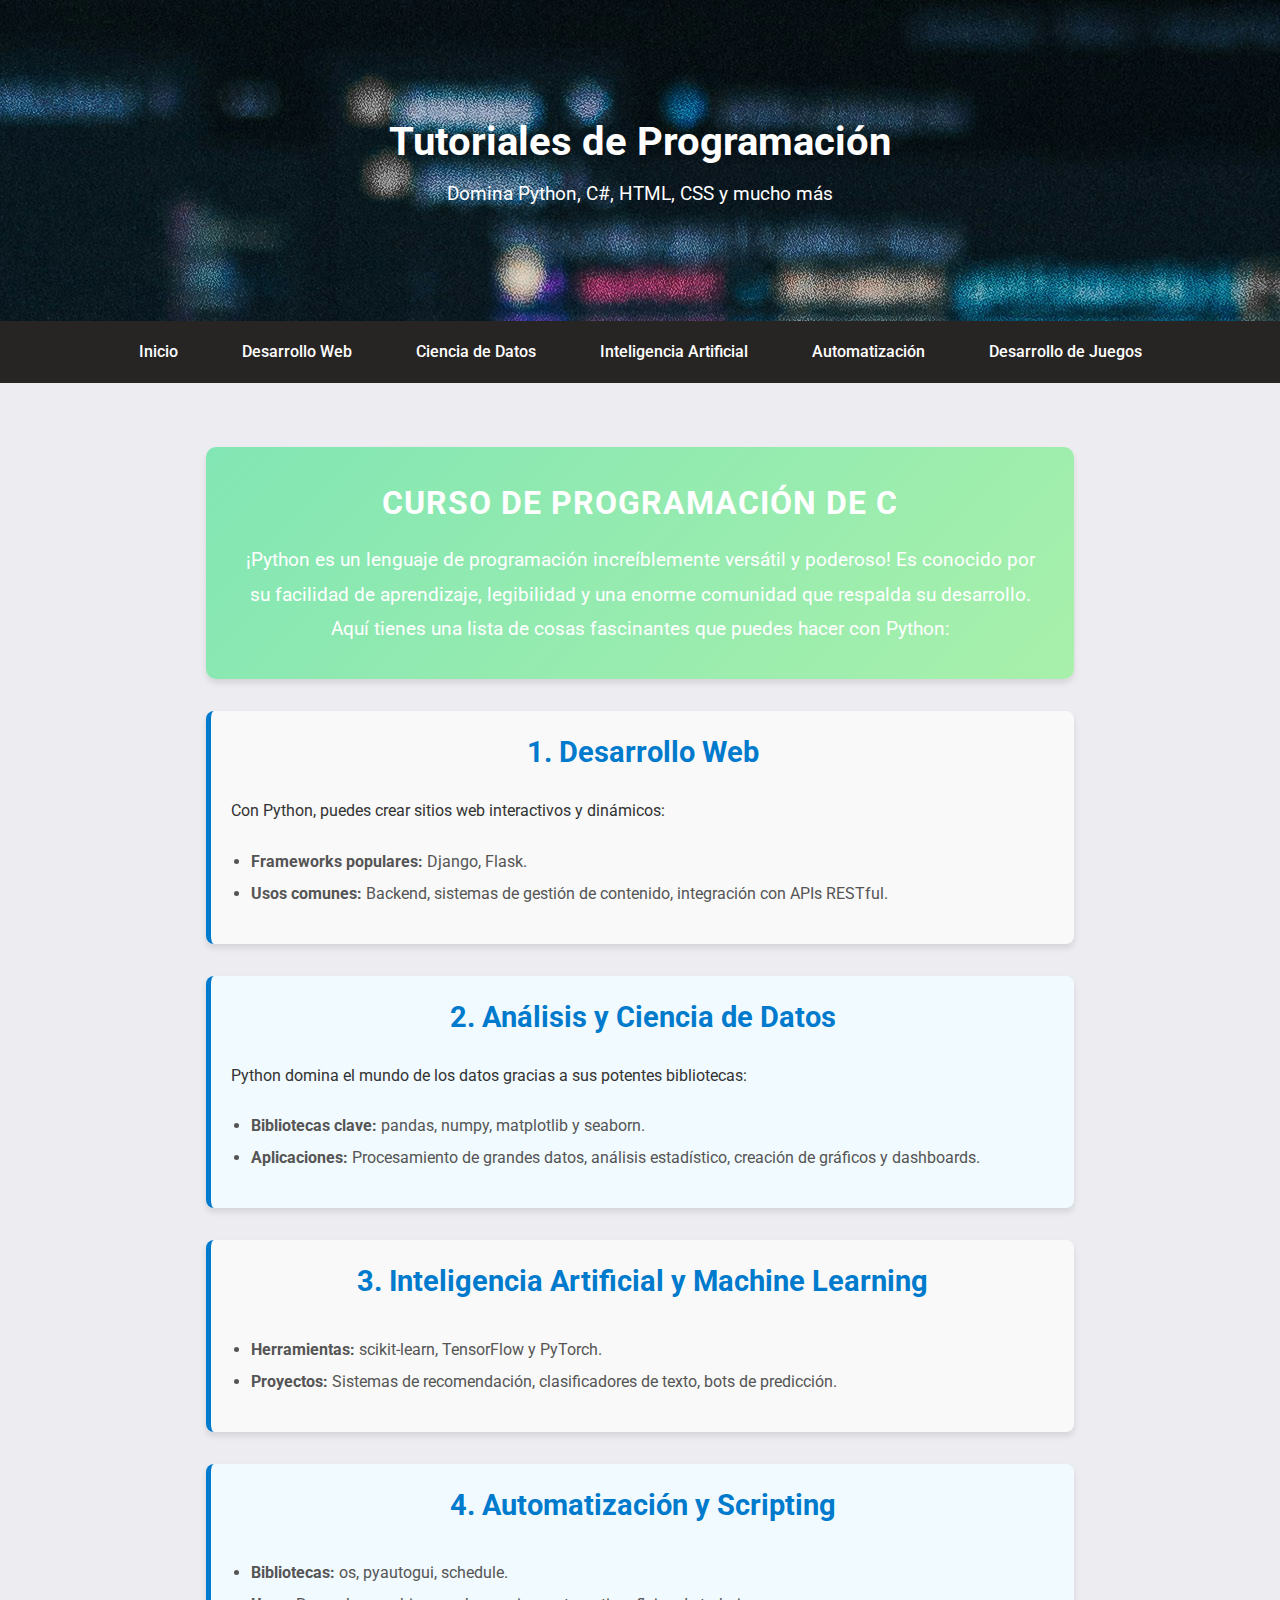
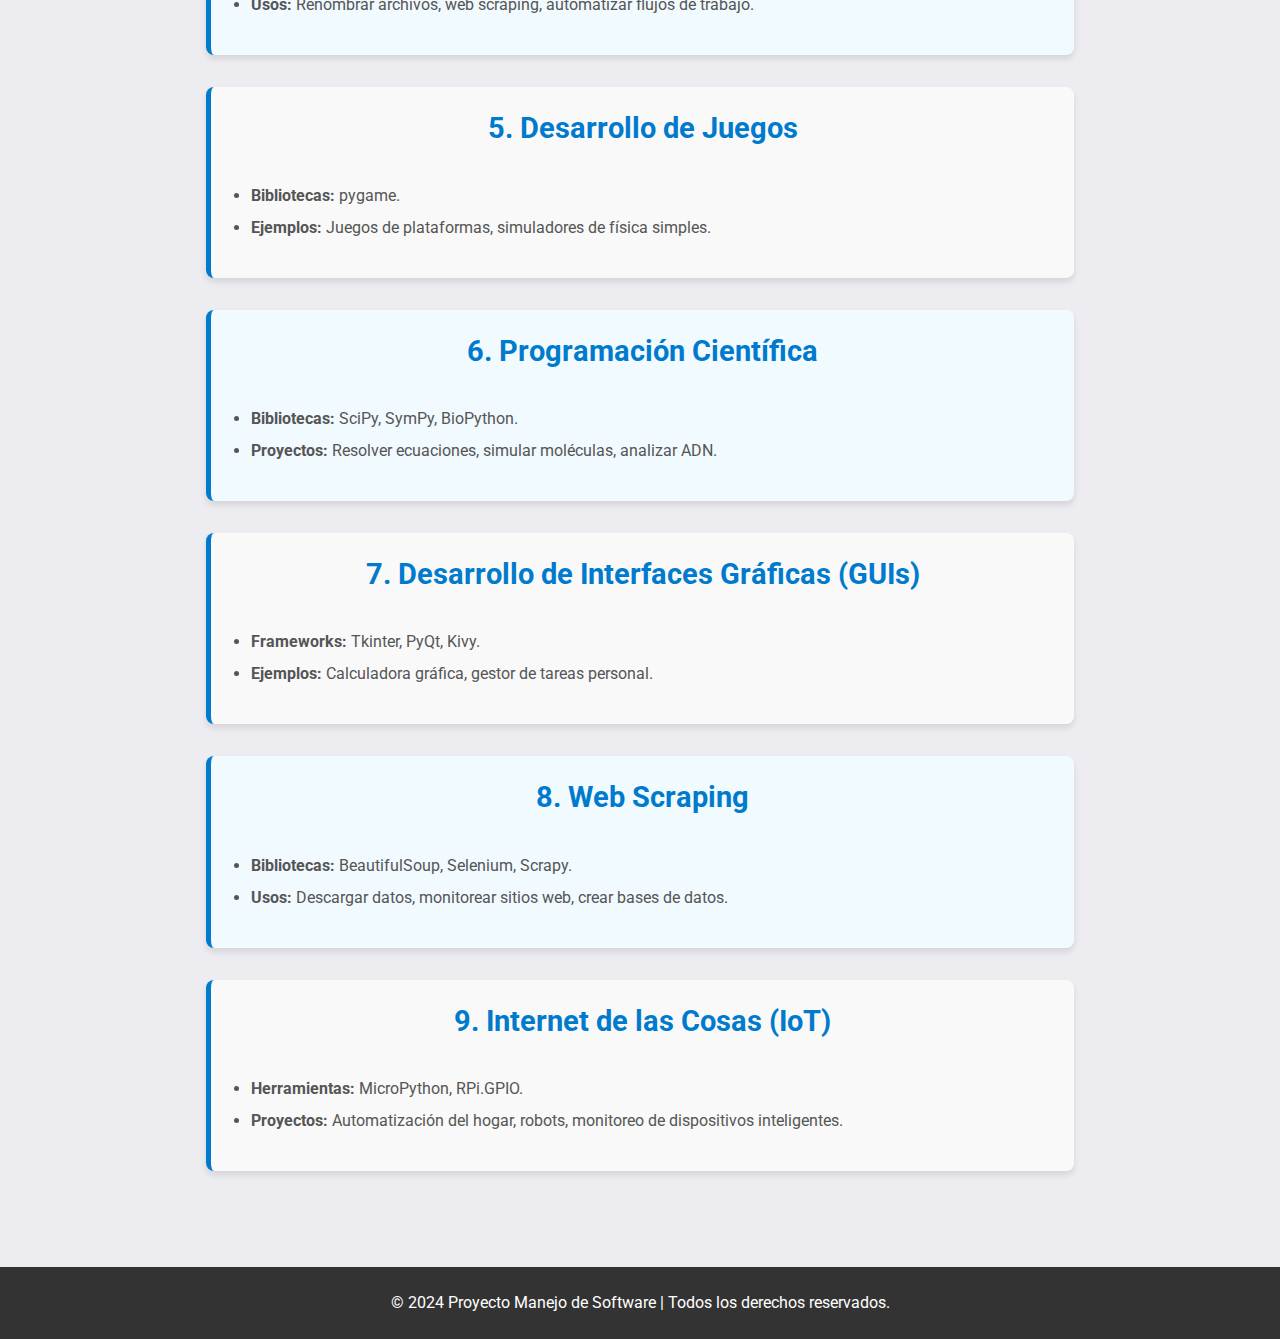
==== c_page.html @ 2addc81b "Diseño de las paginas para cada apartado" ====
<!DOCTYPE html>
<html lang="es">
<head>
    <meta charset="UTF-8">
    <meta name="viewport" content="width=device-width, initial-scale=1.0"> 
    <meta http-equiv="X-UA-Compatible" content="ie=edge">
    <title>Tutorial de C</title>
    <link rel="preconnect" href="https://fonts.googleapis.com">
    <link rel="stylesheet" href="styles_indivduales.css">
    <link href="https://fonts.googleapis.com/css2?family=Roboto:wght@400;500;700&display=swap" rel="stylesheet">
</head>
<body>

    <header>
        <h1>Tutoriales de Programación</h1>
        <p>Domina Python, C#, HTML, CSS y mucho más</p>
    </header>

    <!-- Sección de la navegación -->
    <nav>
    
        <a href="index.html">Inicio</a>
        <a href="#desarrollo-web">Desarrollo Web</a>
        <a href="#ciencia-datos">Ciencia de Datos</a>
        <a href="#inteligencia-artificial">Inteligencia Artificial</a>
        <a href="#automatizacion">Automatización</a>
        <a href="#desarrollo-juegos">Desarrollo de Juegos</a>
    </nav>

    <main>
        <!-- Introducción -->
        <section id="apartado" class="progra">
            <h3>Curso de Programación de C</h3>
            <p> ¡Python es un lenguaje de programación increíblemente versátil y poderoso! Es conocido
                 por su facilidad de aprendizaje, legibilidad y una enorme comunidad que respalda su desarrollo.
                  Aquí tienes una lista de cosas fascinantes que puedes hacer con Python: </p>
        </section>

        <!-- Sección 1: Desarrollo Web -->
        <section id="desarrollo-web" class="tutorial">
            <h2>1. Desarrollo Web</h2>
            <p>Con Python, puedes crear sitios web interactivos y dinámicos:</p>
            <ul>
                <li><b>Frameworks populares:</b> Django, Flask.</li>
                <li><b>Usos comunes:</b> Backend, sistemas de gestión de contenido, integración con APIs RESTful.</li>
            </ul>
        </section>

        <!-- Sección 2: Ciencia de Datos -->
        <section id="ciencia-datos" class="tutorial">
            <h2>2. Análisis y Ciencia de Datos</h2>
            <p>Python domina el mundo de los datos gracias a sus potentes bibliotecas:</p>
            <ul>
                <li><b>Bibliotecas clave:</b> pandas, numpy, matplotlib y seaborn.</li>
                <li><b>Aplicaciones:</b> Procesamiento de grandes datos, análisis estadístico, creación de gráficos y dashboards.</li>
            </ul>
        </section>

        <!-- Sección 3: Inteligencia Artificial -->
        <section id="inteligencia-artificial" class="tutorial">
            <h2>3. Inteligencia Artificial y Machine Learning</h2>
            <ul>
                <li><b>Herramientas:</b> scikit-learn, TensorFlow y PyTorch.</li>
                <li><b>Proyectos:</b> Sistemas de recomendación, clasificadores de texto, bots de predicción.</li>
            </ul>
        </section>

        <!-- Sección 4: Automatización -->
        <section id="automatizacion" class="tutorial">
            <h2>4. Automatización y Scripting</h2>
            <ul>
                <li><b>Bibliotecas:</b> os, pyautogui, schedule.</li>
                <li><b>Usos:</b> Renombrar archivos, web scraping, automatizar flujos de trabajo.</li>
            </ul>
        </section>

        <!-- Sección 5: Desarrollo de Juegos -->
        <section id="desarrollo-juegos" class="tutorial">
            <h2>5. Desarrollo de Juegos</h2>
            <ul>
                <li><b>Bibliotecas:</b> pygame.</li>
                <li><b>Ejemplos:</b> Juegos de plataformas, simuladores de física simples.</li>
            </ul>
        </section>

        <!-- Más secciones según tu contenido -->
        <!-- Sección 6: Programación Científica -->
        <section id="programacion-cientifica" class="tutorial">
            <h2>6. Programación Científica</h2>
            <ul>
                <li><b>Bibliotecas:</b> SciPy, SymPy, BioPython.</li>
                <li><b>Proyectos:</b> Resolver ecuaciones, simular moléculas, analizar ADN.</li>
            </ul>
        </section>

        <!-- Sección 7: GUIs -->
        <section id="gui" class="tutorial">
            <h2>7. Desarrollo de Interfaces Gráficas (GUIs)</h2>
            <ul>
                <li><b>Frameworks:</b> Tkinter, PyQt, Kivy.</li>
                <li><b>Ejemplos:</b> Calculadora gráfica, gestor de tareas personal.</li>
            </ul>
        </section>

        <!-- Sección 8: Web Scraping -->
        <section id="web-scraping" class="tutorial">
            <h2>8. Web Scraping</h2>
            <ul>
                <li><b>Bibliotecas:</b> BeautifulSoup, Selenium, Scrapy.</li>
                <li><b>Usos:</b> Descargar datos, monitorear sitios web, crear bases de datos.</li>
            </ul>
        </section>

        <!-- Sección 9: IoT -->
        <section id="iot" class="tutorial">
            <h2>9. Internet de las Cosas (IoT)</h2>
            <ul>
                <li><b>Herramientas:</b> MicroPython, RPi.GPIO.</li>
                <li><b>Proyectos:</b> Automatización del hogar, robots, monitoreo de dispositivos inteligentes.</li>
            </ul>
        </section>

        


    </main>
    <footer>
        <p>&copy; 2024 Proyecto Manejo de Software | Todos los derechos reservados.</p>
    </footer>

</body>
</html>
---- styles_indivduales.css ----
/* General */
* {
    margin: 0;
    padding: 0;
    box-sizing: border-box;
}

body {
    font-family: 'Roboto', sans-serif;
    background-color: #ededf1;
    color: #333;
    line-height: 1.5;
}

/* Header */
header {
    background-image: url("imagenes/fondo2.png");
    color: #fff;
    padding: 7rem; /* Alto del header */
    text-align: center;
}

header h1 {
    font-size: 2.5rem;
}

header p {
    font-size: 1.2rem;
    margin-top: 0.5rem;
}

/* Navegación */
nav {
    background: #272424;
    display: flex;
    justify-content: center;
    padding: 0.7rem 0;
}

nav a {
    color: white;
    text-decoration: none;
    margin: 0 1rem;
    padding: 0.5rem 1rem;
    font-weight: 500;
    border-radius: 5px;
    transition: background 0.3s;
}

nav a:hover {
    background: #72d877;
}

/* Contenido principal */
main {
    padding: 2rem 1rem;
    max-width: 900px;
    margin: 0 auto;
}

section {
    margin-bottom: 2rem;
    padding: 1.5rem;
    background: #fff;
    border-radius: 8px;
    box-shadow: 0 4px 6px rgba(0, 0, 0, 0.1);
}

/* Secciones específicas para la información */
.tutorial {
    display: flex;
    flex-direction: column; /* Alineación vertical */
    gap: 1rem;
    padding: 20px;
    margin-bottom: 2rem;
    background-color: #f9f9f9;
    border-left: 5px solid #007acc;
    border-radius: 8px;
    box-shadow: 0 4px 6px rgba(0, 0, 0, 0.1);
}

.tutorial:nth-child(odd) {
    background-color: #f1faff;
}

.tutorial img {
    width: 150px;
    height: 150px;
    object-fit: cover;
    border-radius: 8px;
    align-self: center; /* Centrar la imagen */
}

.tutorial h2 {
    font-size: 1.8rem;
    color: #007acc;
    margin-bottom: 0.5rem;
    text-align: center;
}

.tutorial p {
    font-size: 1rem;
    color: #333;
    line-height: 1.6;
    text-align: justify;
}

/* Listas dentro de las secciones */
.tutorial ul {
    padding-left: 20px;
    margin: 10px 0;
}

.tutorial ul li {
    font-size: 1rem;
    color: #555;
    margin-bottom: 8px;
}

.tutorial ul li:hover {
    color: #007acc;
    font-weight: bold;
}

/* Footer */
footer {
    background: #333;
    color: white;
    text-align: center;
    padding: 1.5rem;
    margin-top: 2rem;
}

/* Estilos específicos para la sección "progra" */
.progra {
    background: linear-gradient(135deg, #82e6b4, #a8f0ab); /* Fondo degradado */
    color: #fff; 
    padding: 2rem; /* Espaciado interno */
    margin: 2rem 0; /* Separación con otras secciones */
    border-radius: 10px; 
    box-shadow: 0 4px 6px rgba(0, 0, 0, 0.1); 
    text-align: center; 
}

.progra h3 {
    font-size: 2rem; 
    margin-bottom: 1rem; /* Espaciado debajo del título */
    text-transform: uppercase; 
    font-weight: bold; /* Negrita */
    letter-spacing: 1px; /* Espaciado entre letras */
}

.progra p {
    font-size: 1.2rem; 
    line-height: 1.8;
    margin: 0 auto; /* Centrado horizontal */
    max-width: 800px; /* Limitar el ancho del texto */
}

/* Efecto hover para darle un toque interactivo */
.progra:hover {
    transform: scale(1.03); /* Aumentar ligeramente el tamaño */
    transition: transform 0.3s ease; /* Transición suave */
}


/* Diseño responsivo */
@media screen and (max-width: 768px) {
    header h1 {
        font-size: 1.5rem;
    }

    header p {
        font-size: 1rem;
    }

    nav {
        flex-direction: column;
        align-items: center;
    }

    section {
        text-align: center;
    }

    .tutorial img {
        width: 120px;
        height: 120px;
    }

    .tutorial h2 {
        font-size: 1.5rem;
    }

    .tutorial p {
        font-size: 0.9rem;
    }
}
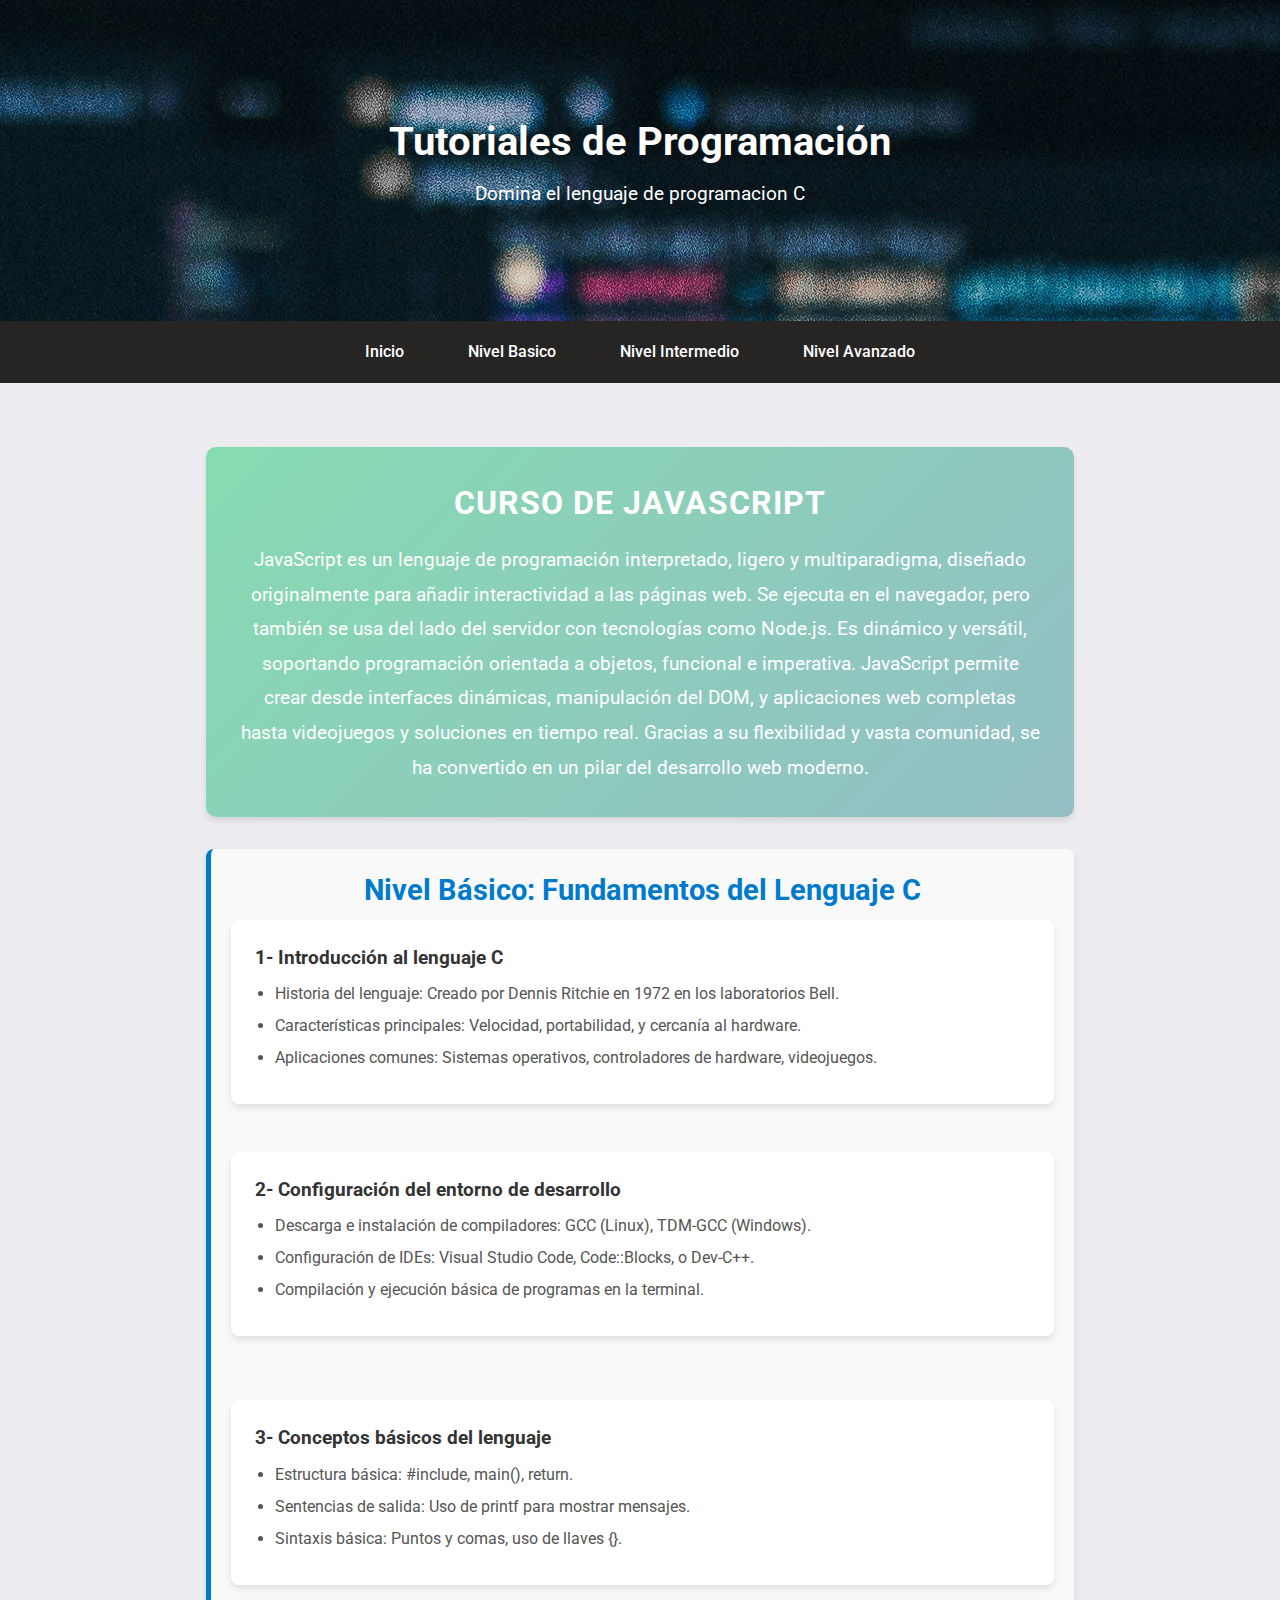
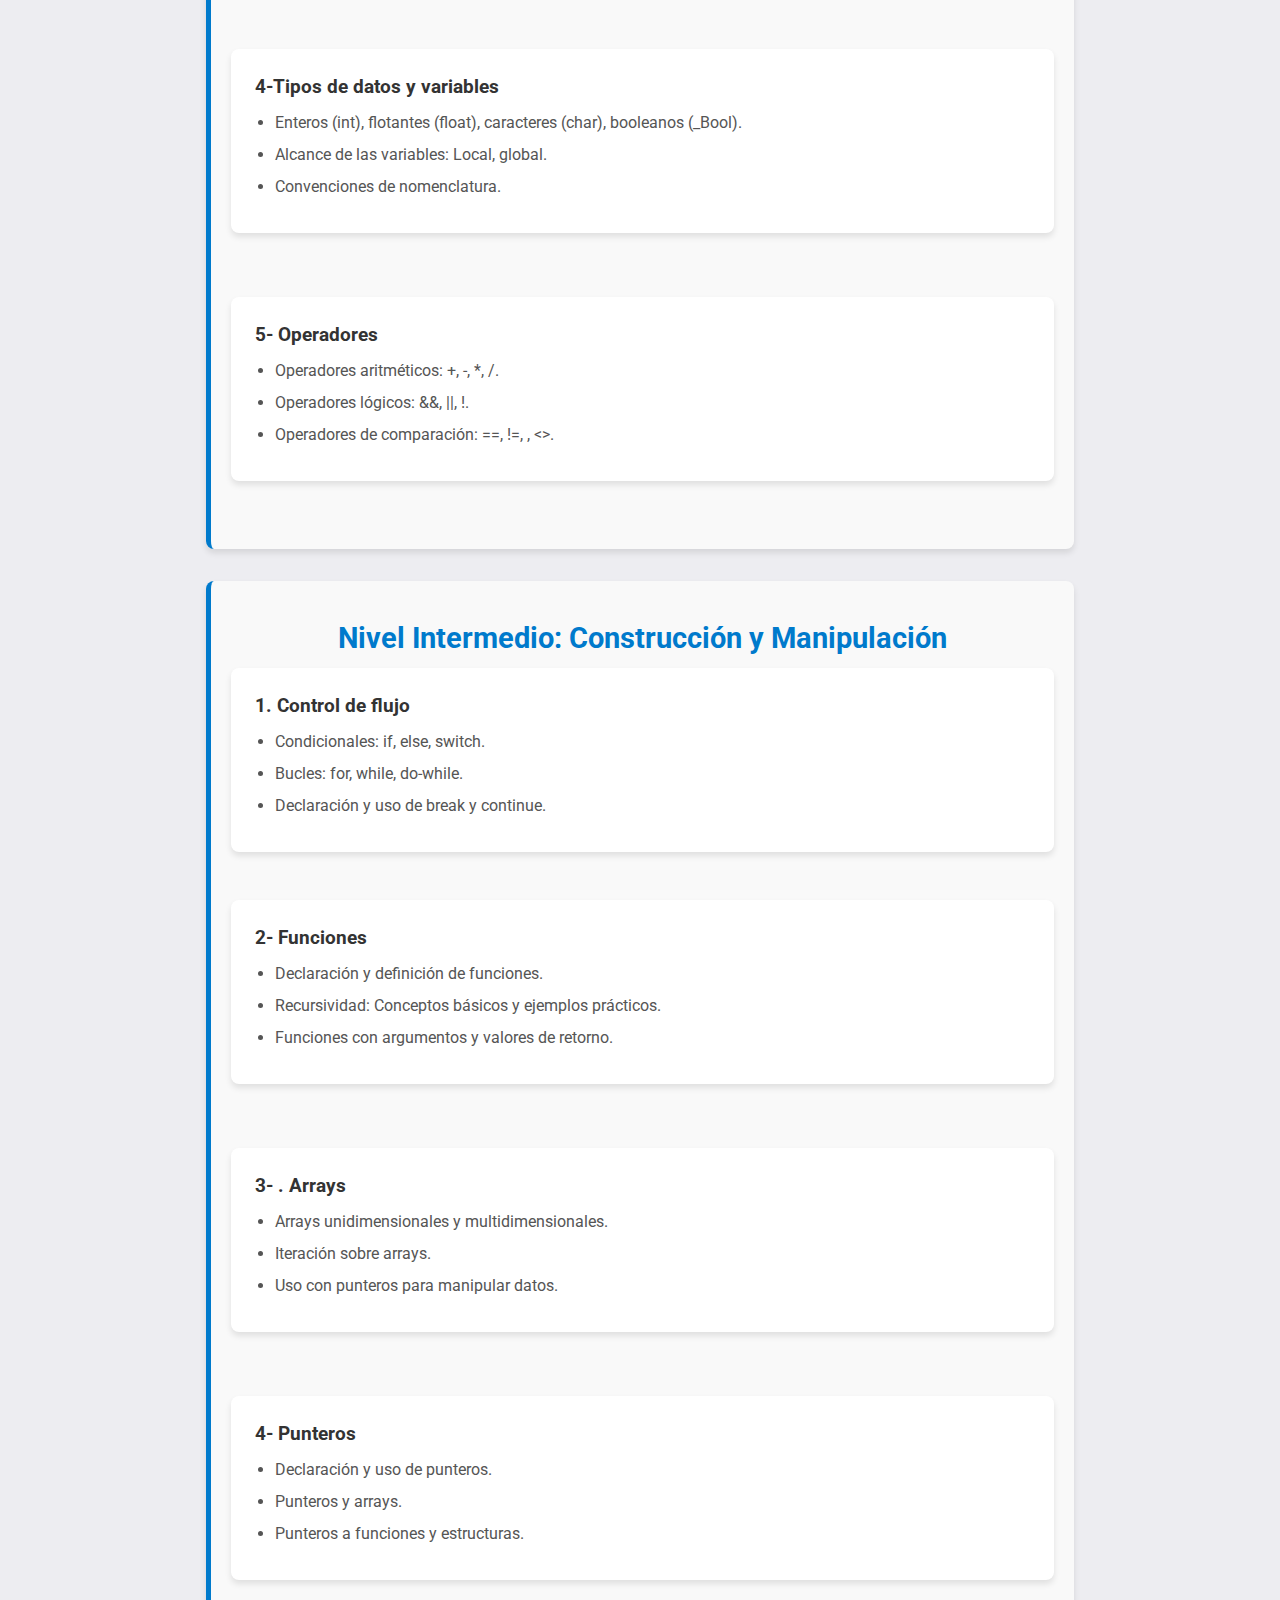
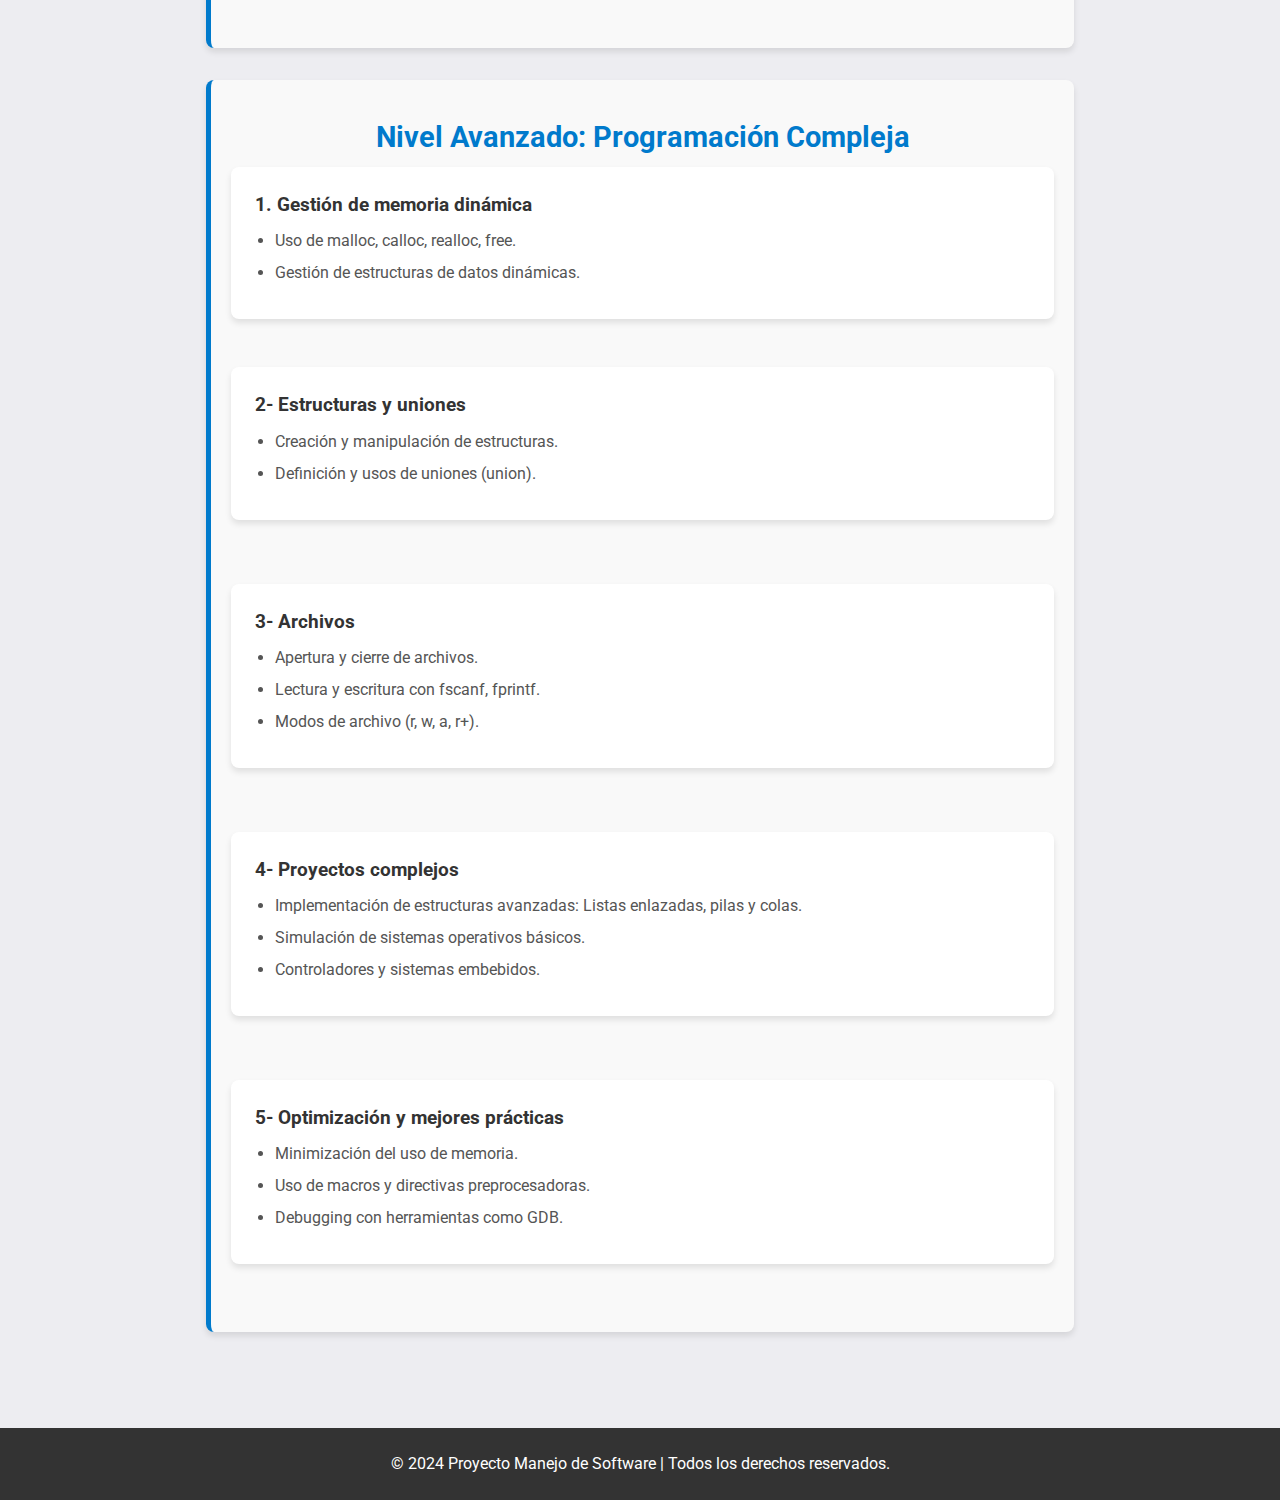
==== commit 3c3e2582: "Ultima moddificacion de la estructura del contenido" ====
--- a/c_page.html
+++ b/c_page.html
@@ -13,112 +13,168 @@
 
     <header>
         <h1>Tutoriales de Programación</h1>
-        <p>Domina Python, C#, HTML, CSS y mucho más</p>
+        <p>Domina el lenguaje de programacion C</p>
     </header>
 
     <!-- Sección de la navegación -->
     <nav>
     
         <a href="index.html">Inicio</a>
-        <a href="#desarrollo-web">Desarrollo Web</a>
-        <a href="#ciencia-datos">Ciencia de Datos</a>
-        <a href="#inteligencia-artificial">Inteligencia Artificial</a>
-        <a href="#automatizacion">Automatización</a>
-        <a href="#desarrollo-juegos">Desarrollo de Juegos</a>
+        <a href="#basico">Nivel Basico</a>
+        <a href="#intermedio">Nivel Intermedio</a>
+        <a href="#avanzado">Nivel Avanzado</a>
     </nav>
 
     <main>
         <!-- Introducción -->
         <section id="apartado" class="progra">
-            <h3>Curso de Programación de C</h3>
-            <p> ¡Python es un lenguaje de programación increíblemente versátil y poderoso! Es conocido
-                 por su facilidad de aprendizaje, legibilidad y una enorme comunidad que respalda su desarrollo.
-                  Aquí tienes una lista de cosas fascinantes que puedes hacer con Python: </p>
+            <h3>Curso de JavaScript</h3>
+            <p> JavaScript es un lenguaje de programación interpretado, ligero y multiparadigma, diseñado originalmente 
+                para añadir interactividad a las páginas web. Se ejecuta en el navegador, pero también se usa del lado 
+                del servidor con tecnologías como Node.js. Es dinámico y versátil, soportando programación orientada a
+                 objetos, funcional e imperativa. JavaScript permite crear desde interfaces dinámicas, manipulación del
+                  DOM, y aplicaciones web completas hasta videojuegos y soluciones en tiempo real. Gracias a su 
+                  flexibilidad y vasta comunidad, se ha convertido en un pilar del desarrollo web moderno.</p>
         </section>
 
-        <!-- Sección 1: Desarrollo Web -->
-        <section id="desarrollo-web" class="tutorial">
-            <h2>1. Desarrollo Web</h2>
-            <p>Con Python, puedes crear sitios web interactivos y dinámicos:</p>
+        <!-- Sección Nivel Basico-->
+        <section id="basico" class="tutorial">
+            <a href="https://pnext1.geeksforgeeks.org/courses/c-Programming-basic-to-advanced" target="_blank" class="section-link" style="display: block; text-decoration: none; color: inherit;">
+            <h2>Nivel Básico: Fundamentos del Lenguaje C</h2>
+            <section class="ajuste"> 
+            <h3>1-  Introducción al lenguaje C</h3>
             <ul>
-                <li><b>Frameworks populares:</b> Django, Flask.</li>
-                <li><b>Usos comunes:</b> Backend, sistemas de gestión de contenido, integración con APIs RESTful.</li>
+                <li>Historia del lenguaje: Creado por Dennis Ritchie en 1972 en los laboratorios Bell.</li>
+                <li>Características principales: Velocidad, portabilidad, y cercanía al hardware.</li>
+                <li>Aplicaciones comunes: Sistemas operativos, controladores de hardware, videojuegos.</li>
+            </section>
+            </ul>
+            <section class="ajuste"> 
+            <a href="https://pnext1.geeksforgeeks.org/courses/c-Programming-basic-to-advanced" target="_blank" class="section-link" style="display: block; text-decoration: none; color: inherit;">
+            <h3>2- Configuración del entorno de desarrollo</h3>
+            <ul> 
+            <li>Descarga e instalación de compiladores: GCC (Linux), TDM-GCC (Windows).</li>
+            <li>Configuración de IDEs: Visual Studio Code, Code::Blocks, o Dev-C++.</li>
+            <li>Compilación y ejecución básica de programas en la terminal.</li>
+            </ul>
+            </section>
+        <section class="ajuste"> 
+            <a href="https://pnext1.geeksforgeeks.org/courses/c-Programming-basic-to-advanced" target="_blank" class="section-link" style="display: block; text-decoration: none; color: inherit;">
+            <h3>3- Conceptos básicos del lenguaje</h3>
+            <ul> 
+            <li>Estructura básica: #include, main(), return.</li>
+            <li>Sentencias de salida: Uso de printf para mostrar mensajes.</li>
+            <li>Sintaxis básica: Puntos y comas, uso de llaves {}.</li>
             </ul>
         </section>
-
-        <!-- Sección 2: Ciencia de Datos -->
-        <section id="ciencia-datos" class="tutorial">
-            <h2>2. Análisis y Ciencia de Datos</h2>
-            <p>Python domina el mundo de los datos gracias a sus potentes bibliotecas:</p>
-            <ul>
-                <li><b>Bibliotecas clave:</b> pandas, numpy, matplotlib y seaborn.</li>
-                <li><b>Aplicaciones:</b> Procesamiento de grandes datos, análisis estadístico, creación de gráficos y dashboards.</li>
+        <section class="ajuste"> 
+            <a href="https://pnext1.geeksforgeeks.org/courses/c-Programming-basic-to-advanced" target="_blank" class="section-link" style="display: block; text-decoration: none; color: inherit;">
+            <h3>4-Tipos de datos y variables</h3>
+            <ul> 
+            <li>Enteros (int), flotantes (float), caracteres (char), booleanos (_Bool).</li>
+            <li>Alcance de las variables: Local, global.</li>
+            <li>Convenciones de nomenclatura.</li>
             </ul>
         </section>
-
-        <!-- Sección 3: Inteligencia Artificial -->
-        <section id="inteligencia-artificial" class="tutorial">
-            <h2>3. Inteligencia Artificial y Machine Learning</h2>
-            <ul>
-                <li><b>Herramientas:</b> scikit-learn, TensorFlow y PyTorch.</li>
-                <li><b>Proyectos:</b> Sistemas de recomendación, clasificadores de texto, bots de predicción.</li>
+        <section class="ajuste"> 
+            <a href="https://pnext1.geeksforgeeks.org/courses/c-Programming-basic-to-advanced" target="_blank" class="section-link" style="display: block; text-decoration: none; color: inherit;">
+            <h3>5-  Operadores</h3>
+            <ul> 
+            <li>Operadores aritméticos: +, -, *, /.</li>
+            <li>Operadores lógicos: &&, ||, !.</li>
+            <li>Operadores de comparación: ==, !=, , <>.</li>
             </ul>
         </section>
+        </section>
 
-        <!-- Sección 4: Automatización -->
-        <section id="automatizacion" class="tutorial">
-            <h2>4. Automatización y Scripting</h2>
+        <!-- Sección 2: Nivel Intermedio -->
+        <section id="intermedio" class="tutorial">
+            <a href="https://pnext1.geeksforgeeks.org/courses/c-Programming-basic-to-advanced" target="_blank" class="section-link" style="display: block; text-decoration: none; color: inherit;">
+            <h2>Nivel Intermedio: Construcción y Manipulación</h2>
+            <section class="ajuste"> 
+            <h3>1.  Control de flujo</h3>
             <ul>
-                <li><b>Bibliotecas:</b> os, pyautogui, schedule.</li>
-                <li><b>Usos:</b> Renombrar archivos, web scraping, automatizar flujos de trabajo.</li>
+                <li>Condicionales: if, else, switch.</li>
+                <li>Bucles: for, while, do-while.</li>
+                <li>Declaración y uso de break y continue.</li>
             </ul>
         </section>
-
-        <!-- Sección 5: Desarrollo de Juegos -->
-        <section id="desarrollo-juegos" class="tutorial">
-            <h2>5. Desarrollo de Juegos</h2>
-            <ul>
-                <li><b>Bibliotecas:</b> pygame.</li>
-                <li><b>Ejemplos:</b> Juegos de plataformas, simuladores de física simples.</li>
+        <section class="ajuste"> 
+            <a href="https://pnext1.geeksforgeeks.org/courses/c-Programming-basic-to-advanced" target="_blank" class="section-link" style="display: block; text-decoration: none; color: inherit;">
+            <h3>2-  Funciones</h3>
+            <ul> 
+            <li>Declaración y definición de funciones.</li>
+            <li>Recursividad: Conceptos básicos y ejemplos prácticos.</li>
+            <li>Funciones con argumentos y valores de retorno.</li>
             </ul>
         </section>
-
-        <!-- Más secciones según tu contenido -->
-        <!-- Sección 6: Programación Científica -->
-        <section id="programacion-cientifica" class="tutorial">
-            <h2>6. Programación Científica</h2>
-            <ul>
-                <li><b>Bibliotecas:</b> SciPy, SymPy, BioPython.</li>
-                <li><b>Proyectos:</b> Resolver ecuaciones, simular moléculas, analizar ADN.</li>
+        <section class="ajuste"> 
+            <a href="#" target="_blank" class="section-link" style="display: block; text-decoration: none; color: inherit;">
+            <h3>3- . Arrays</h3>
+            <ul> 
+            <li>Arrays unidimensionales y multidimensionales.</li>
+            <li>Iteración sobre arrays.</li>
+            <li>Uso con punteros para manipular datos.</li>
             </ul>
         </section>
-
-        <!-- Sección 7: GUIs -->
-        <section id="gui" class="tutorial">
-            <h2>7. Desarrollo de Interfaces Gráficas (GUIs)</h2>
-            <ul>
-                <li><b>Frameworks:</b> Tkinter, PyQt, Kivy.</li>
-                <li><b>Ejemplos:</b> Calculadora gráfica, gestor de tareas personal.</li>
+        <section class="ajuste"> 
+            <a href="https://pnext1.geeksforgeeks.org/courses/c-Programming-basic-to-advanced" target="_blank" class="section-link" style="display: block; text-decoration: none; color: inherit;">
+            <h3>4-   Punteros</h3>
+            <ul> 
+            <li>Declaración y uso de punteros. </li>
+            <li>Punteros y arrays.</li>
+            <li>Punteros a funciones y estructuras.</li>
             </ul>
         </section>
+        </section>
 
-        <!-- Sección 8: Web Scraping -->
-        <section id="web-scraping" class="tutorial">
-            <h2>8. Web Scraping</h2>
+        <!-- Sección 3: Nivel Avanzado-->
+        <section id="avanzado" class="tutorial">
+            <a href="https://pnext1.geeksforgeeks.org/courses/c-Programming-basic-to-advanced" target="_blank" class="section-link" style="display: block; text-decoration: none; color: inherit;">
+            <h2>Nivel Avanzado: Programación Compleja</h2>
+            <section class="ajuste"> 
+            <h3>1. Gestión de memoria dinámica</h3>
             <ul>
-                <li><b>Bibliotecas:</b> BeautifulSoup, Selenium, Scrapy.</li>
-                <li><b>Usos:</b> Descargar datos, monitorear sitios web, crear bases de datos.</li>
+                <li>Uso de malloc, calloc, realloc, free.</li>
+                <li>Gestión de estructuras de datos dinámicas.</li>
             </ul>
         </section>
-
-        <!-- Sección 9: IoT -->
-        <section id="iot" class="tutorial">
-            <h2>9. Internet de las Cosas (IoT)</h2>
-            <ul>
-                <li><b>Herramientas:</b> MicroPython, RPi.GPIO.</li>
-                <li><b>Proyectos:</b> Automatización del hogar, robots, monitoreo de dispositivos inteligentes.</li>
+        <section class="ajuste"> 
+            <a href="https://pnext1.geeksforgeeks.org/courses/c-Programming-basic-to-advanced" target="_blank" class="section-link" style="display: block; text-decoration: none; color: inherit;">
+            <h3>2-  Estructuras y uniones</h3>
+            <ul> 
+            <li>Creación y manipulación de estructuras.</li>
+            <li>Definición y usos de uniones (union).</li>
             </ul>
         </section>
+        <section class="ajuste"> 
+            <a href="https://pnext1.geeksforgeeks.org/courses/c-Programming-basic-to-advanced" target="_blank" class="section-link" style="display: block; text-decoration: none; color: inherit;">
+            <h3>3-  Archivos</h3>
+            <ul> 
+            <li>Apertura y cierre de archivos. </li>
+            <li>Lectura y escritura con fscanf, fprintf.</li>
+            <li>Modos de archivo (r, w, a, r+).</li>
+            </ul>
+        </section>
+        <section class="ajuste"> 
+            <a href="https://pnext1.geeksforgeeks.org/courses/c-Programming-basic-to-advanced" target="_blank" class="section-link" style="display: block; text-decoration: none; color: inherit;">
+            <h3>4- Proyectos complejos</h3>
+            <ul> 
+            <li>Implementación de estructuras avanzadas: Listas enlazadas, pilas y colas. </li>
+            <li>Simulación de sistemas operativos básicos.</li>
+            <li>Controladores y sistemas embebidos.</li>
+            </ul>
+        </section>
+        <section class="ajuste"> 
+            <a href="https://pnext1.geeksforgeeks.org/courses/c-Programming-basic-to-advanced" target="_blank" class="section-link" style="display: block; text-decoration: none; color: inherit;">
+            <h3>5-  Optimización y mejores prácticas</h3>
+            <ul> 
+            <li>Minimización del uso de memoria. </li>
+            <li>Uso de macros y directivas preprocesadoras.</li>
+            <li>Debugging con herramientas como GDB.</li>
+        </section>
+        </section>
+
 
         
 
--- a/styles_indivduales.css
+++ b/styles_indivduales.css
@@ -3,6 +3,17 @@
     margin: 0;
     padding: 0;
     box-sizing: border-box;
+}
+
+/* Efecto de zoom para toda la sección */
+section.ajuste {
+    transition: transform 0.3s ease, background-color 0.3s ease;
+}
+
+section.ajuste:hover {
+    cursor: pointer; /* Cambia el cursor a una mano */
+    background-color: #c9d7e2;
+    transform: scale(1.05);
 }
 
 body {
@@ -133,7 +144,7 @@
 
 /* Estilos específicos para la sección "progra" */
 .progra {
-    background: linear-gradient(135deg, #82e6b4, #a8f0ab); /* Fondo degradado */
+    background: linear-gradient(135deg, #86dbb1, #93bec5); /* Fondo degradado */
     color: #fff; 
     padding: 2rem; /* Espaciado interno */
     margin: 2rem 0; /* Separación con otras secciones */
@@ -164,7 +175,7 @@
 }
 
 
-/* Diseño responsivo */
+/* Diseño responsivo para dispositivos pequeños (móviles) */
 @media screen and (max-width: 768px) {
     header h1 {
         font-size: 1.5rem;
@@ -180,20 +191,52 @@
     }
 
     section {
+        flex-direction: column;
         text-align: center;
     }
 
-    .tutorial img {
-        width: 120px;
-        height: 120px;
-    }
-
-    .tutorial h2 {
-        font-size: 1.5rem;
-    }
-
-    .tutorial p {
+    section img {
+        max-width: 100%;
+        margin-bottom: 10px;
+    }
+
+    section div {
+        margin-left: 0;
+    }
+
+    section h2 {
+        font-size: 1.2rem;
+    }
+
+    section p {
         font-size: 0.9rem;
     }
 }
 
+/* Diseño para tabletas (pantallas medianas) */
+@media screen and (max-width: 1024px) {
+    nav {
+        flex-direction: row;
+        justify-content: space-between;
+    }
+
+    section {
+        flex-direction: row;
+    }
+
+    section img {
+        max-width: 150px;
+    }
+
+    section div {
+        margin-left: 15px;
+    }
+
+    section h2 {
+        font-size: 1.4rem;
+    }
+
+    section p {
+        font-size: 1rem;
+    }
+}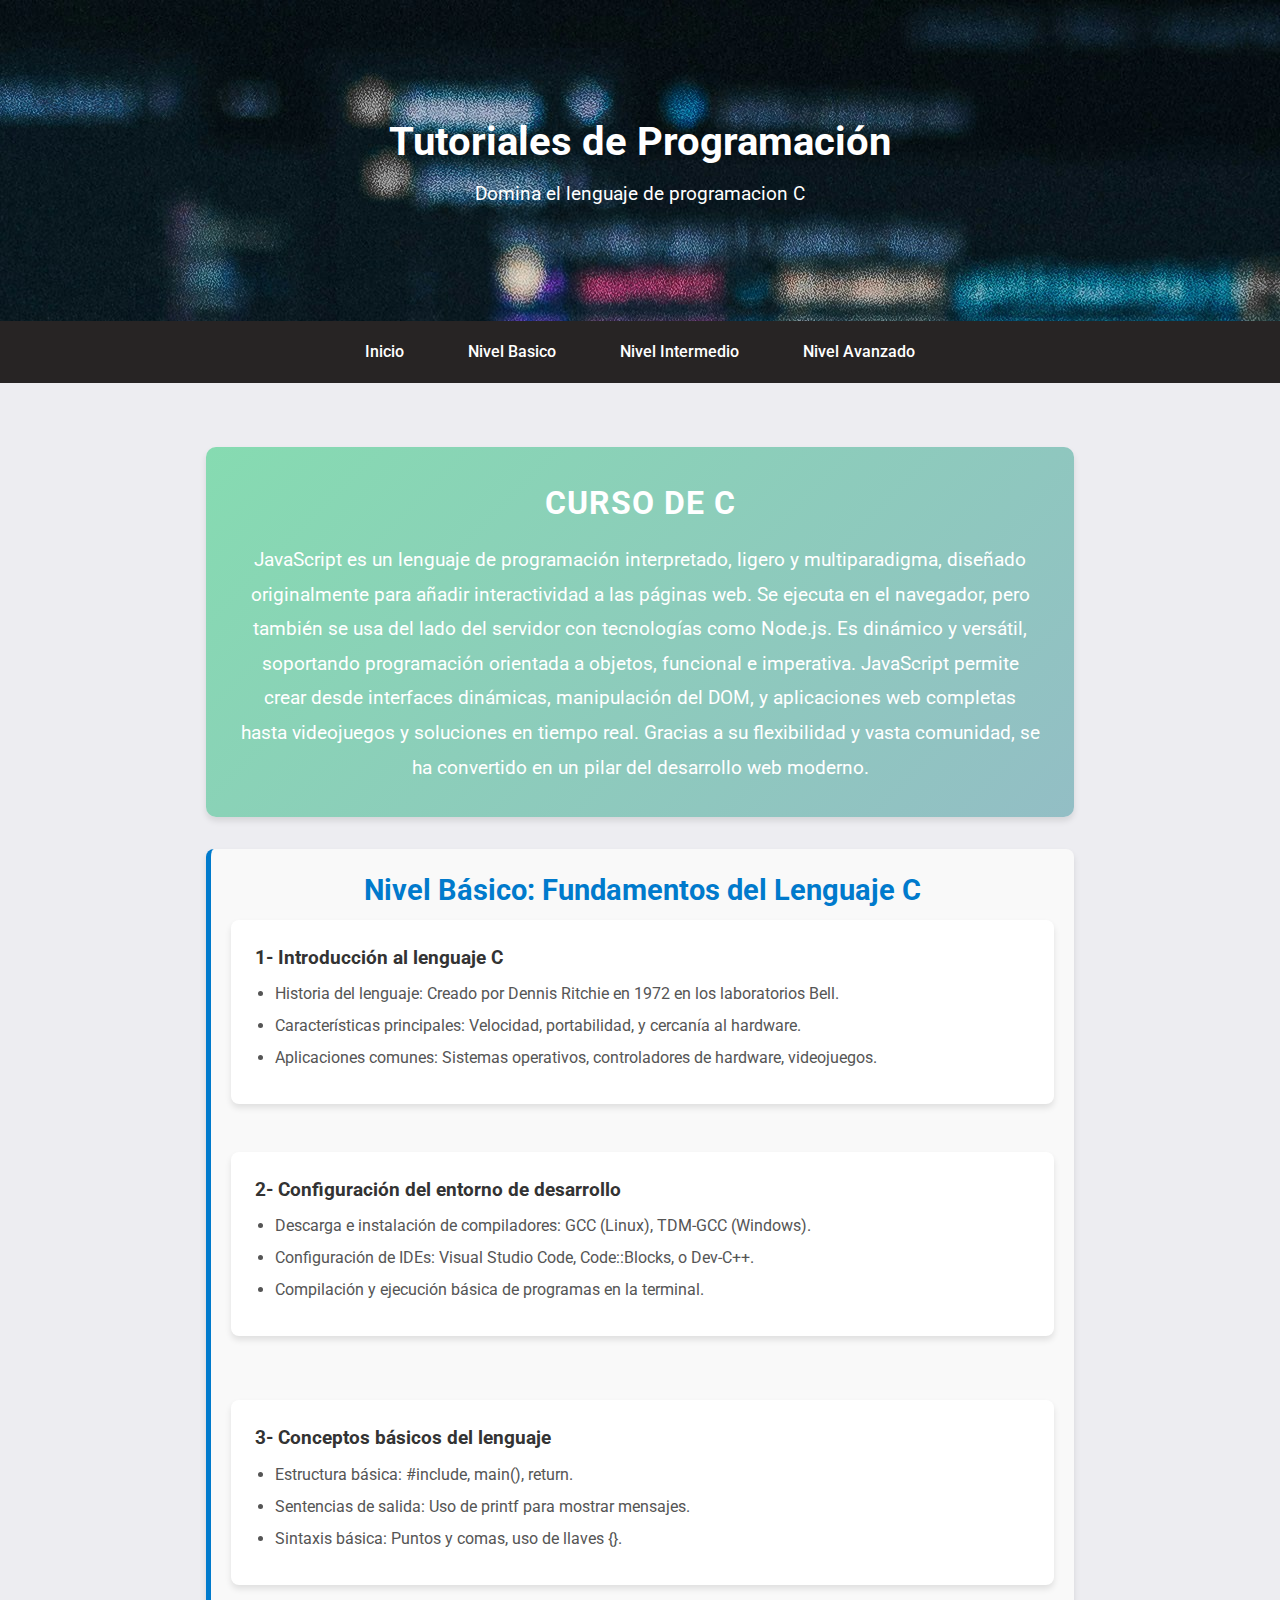
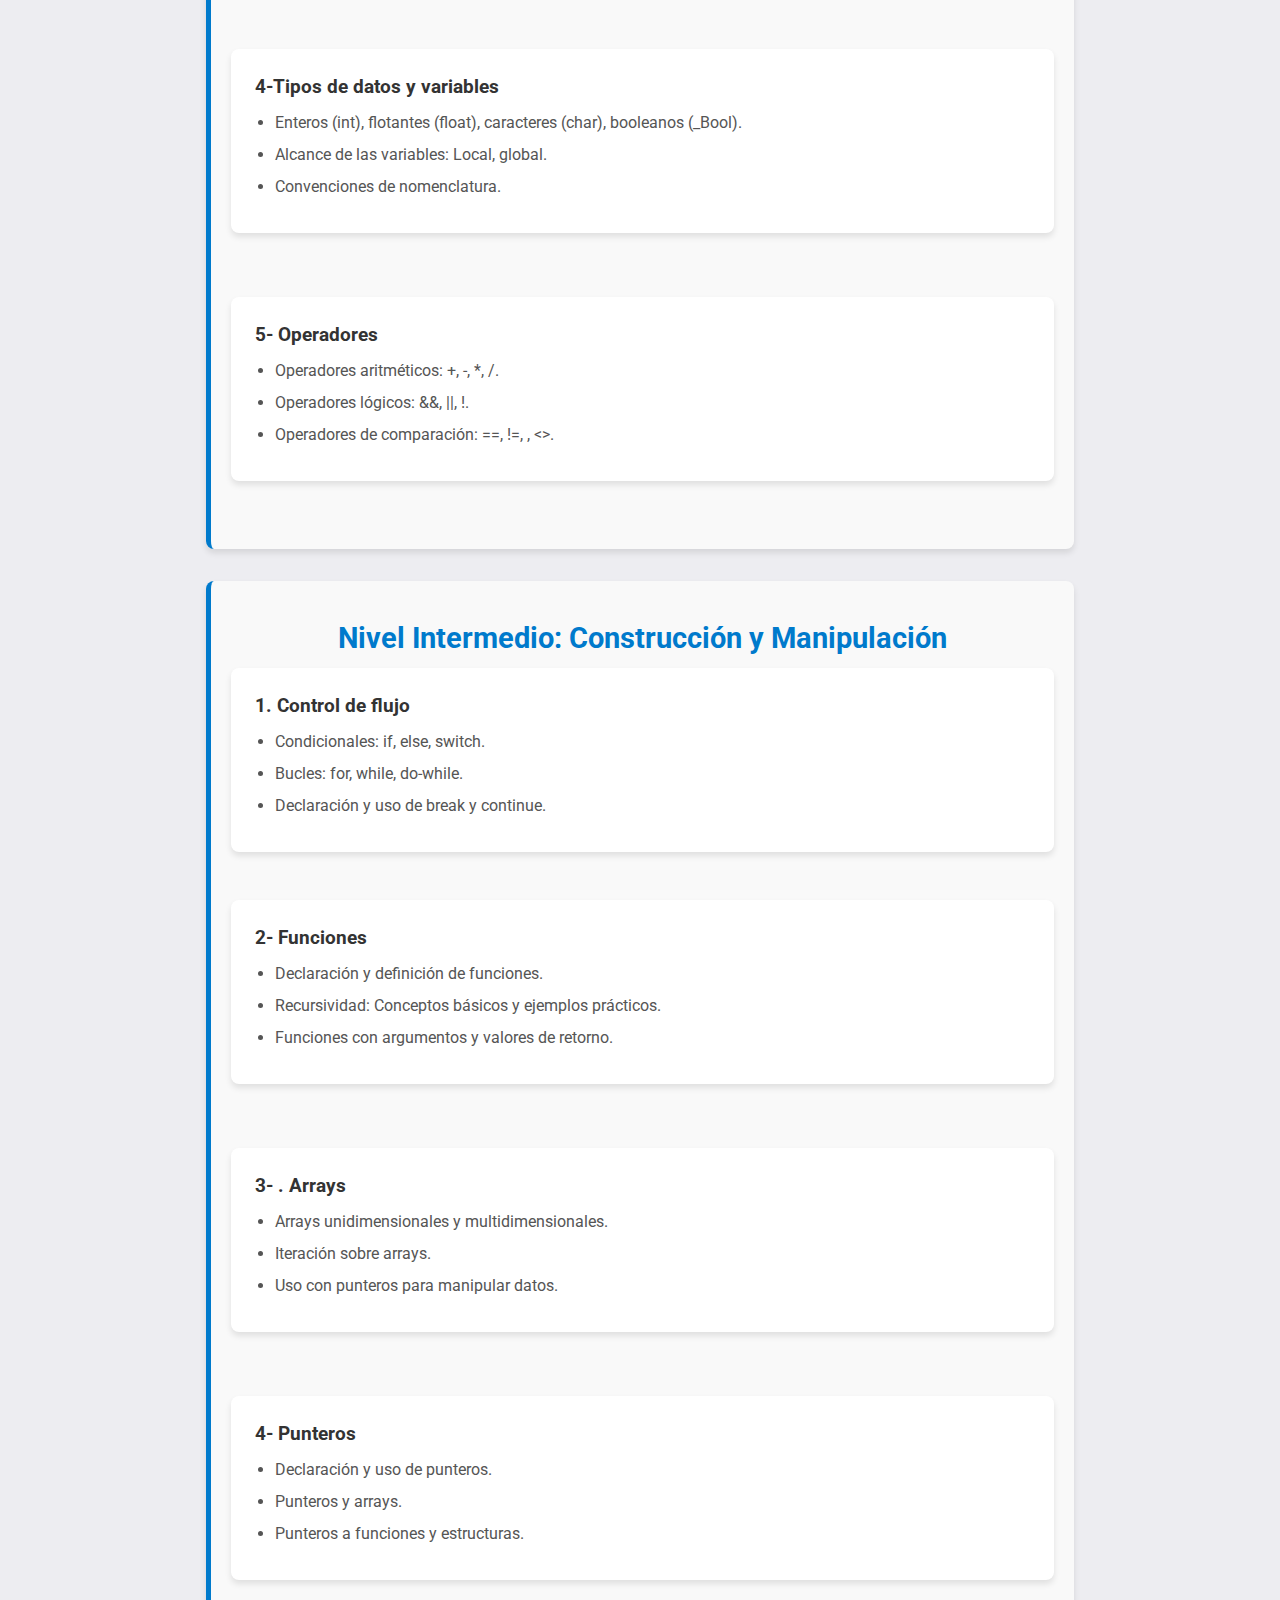
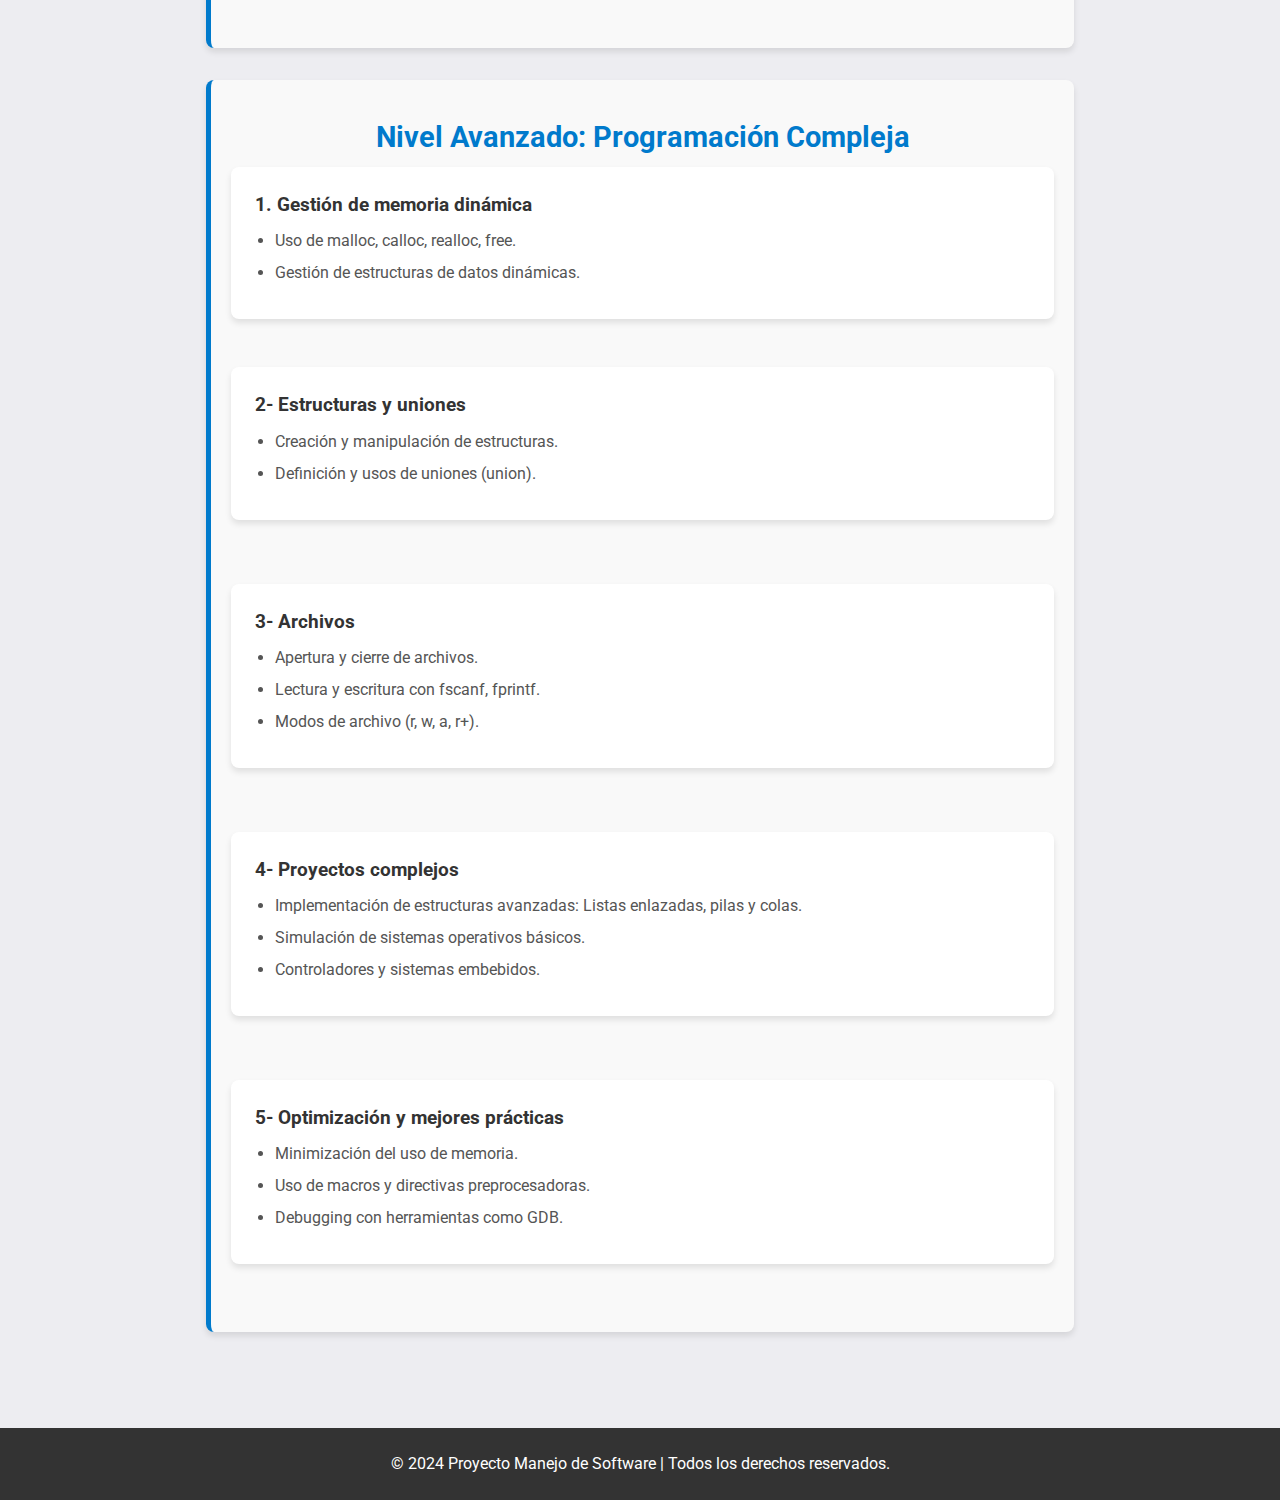
==== commit 38c1510e: "Modificacion del titulo" ====
--- a/c_page.html
+++ b/c_page.html
@@ -28,7 +28,7 @@
     <main>
         <!-- Introducción -->
         <section id="apartado" class="progra">
-            <h3>Curso de JavaScript</h3>
+            <h3>Curso de C</h3>
             <p> JavaScript es un lenguaje de programación interpretado, ligero y multiparadigma, diseñado originalmente 
                 para añadir interactividad a las páginas web. Se ejecuta en el navegador, pero también se usa del lado 
                 del servidor con tecnologías como Node.js. Es dinámico y versátil, soportando programación orientada a
